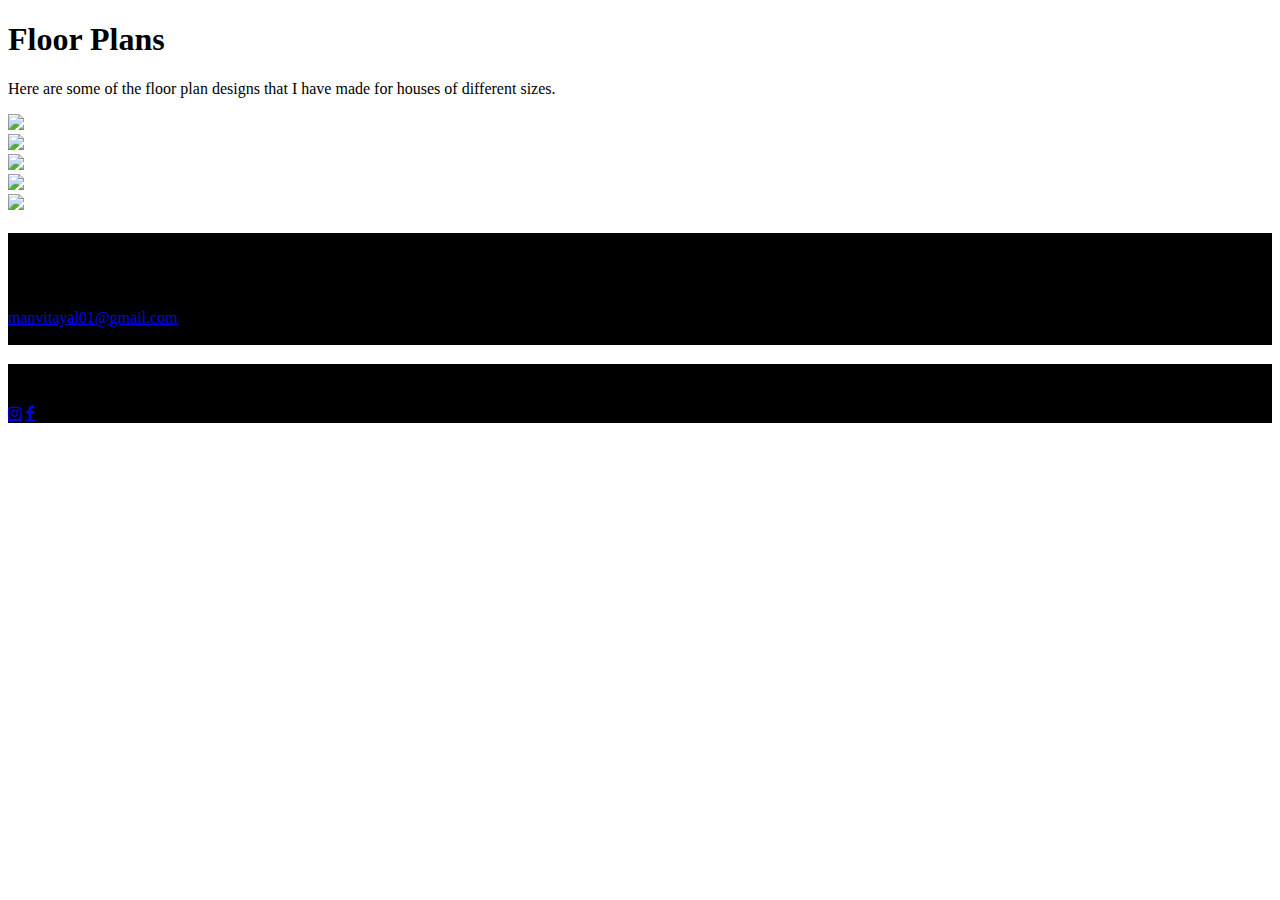
==== house plans.html @ 0ceb3de9 "initial commit" ====
<!DOCTYPE html>
<html>
<head>
<link rel="stylesheet" href="styles.css">
<link rel="stylesheet" href="https://fonts.googleapis.com/css2?family=Parisienne&display=swap">
<link rel="stylesheet" href="https://fonts.googleapis.com/css2?family=Jomolhari&display=swap">
<link rel="stylesheet" href="https://fonts.googleapis.com/css2?family=IBM+Plex+Sans:wght@500&display=swap">
<link rel="stylesheet" href="https://fonts.googleapis.com/css2?family=Quattrocento&display=swap">
<link href="https://fonts.googleapis.com/css2?family=Noto+Sans+JP:wght@300&display=swap" rel="stylesheet">
<link href="https://fonts.googleapis.com/css2?family=Noto+Sans+SC:wght@300&display=swap" rel="stylesheet">
<link rel="stylesheet" href="https://cdnjs.cloudflare.com/ajax/libs/font-awesome/4.7.0/css/font-awesome.min.css">
</head>
<body>
    <section1>
        <div class="span font1 text-wrapper">
        <h1>Floor Plans</h1>
        </div>
         <div class="overlay"></div>
        </section1>
        <p class="para1">Here are some of the floor plan designs that I have made for houses of different sizes.</p>
        <div class="row1">
            <div class="column">
                <div class="polaroid">
        <img src="C:\Users\ANIL TAYAL\Desktop\Images second attempt\210 dimz.png" style="width:100%"></div>
    </div>
        <div class="column">
            <div class="polaroid"><img src="C:\Users\ANIL TAYAL\Desktop\Images second attempt\Floor plan 211.png" style="width: 100%"></div></div>
    <div class="column"><div class="polaroid">
                <img src="C:\Users\ANIL TAYAL\Desktop\Images second attempt\Floor plan 220.png" style="width: 100%;">
            </div>
        </div></div>
        <div class="row2">
            <div class="column">
                <div class="polaroid">
                    <img src="C:\Users\ANIL TAYAL\Desktop\Images second attempt\Ground floor 321.png" style="width :100%;">
                </div>
            </div>
            <div class="column">
                <div class="polaroid">
                    <img src="C:\Users\ANIL TAYAL\Desktop\Images second attempt\First floor 321.png" style="width: 100%;">
                </div>
            </div>
        </div>
        <footer>
            <div class="row">
                <div class="footer">
                <div class="column1" style="background-color: #000;">
             <h3>Get In Touch</h3>
         <p1>Get in touch with me through my email or social media networks, be it for a friendly chat or for work propositions!
          <br>Email- <a href="mailto:manvitayal01@gmail.com"><div class="animation">manvitayal01@gmail.com</div></a><br></p1></div>
          <div class="column2" style="background-color: #000;">
         <h3>Social Networks</h3>
         <!-- Add font awesome icons -->
         <a href="https://www.instagram.com/manvi_tayal912/" class="fa fa-instagram"></a>
         <a href="https://www.facebook.com/Manvitayal912/" class="fa fa-facebook"></a>
     </div>
     </div>
            </div>
        </footer>
</body>
</html>
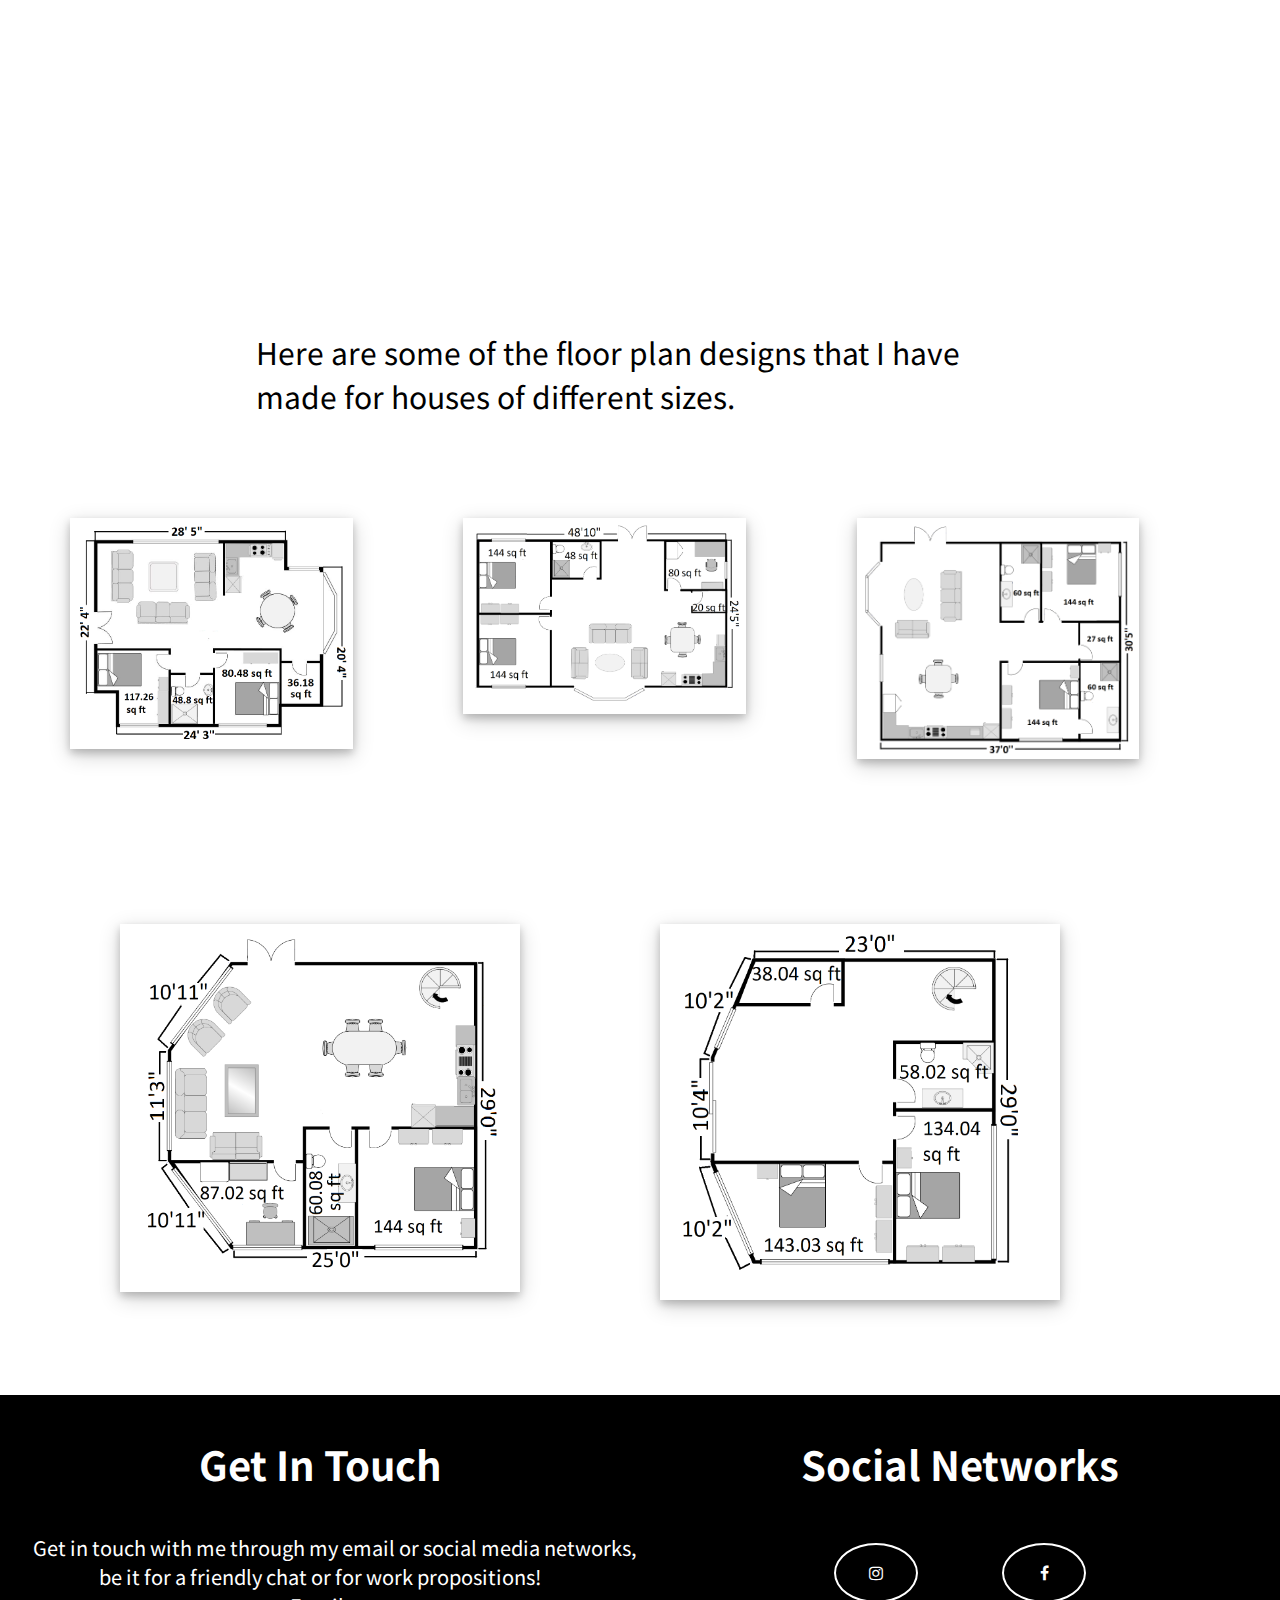
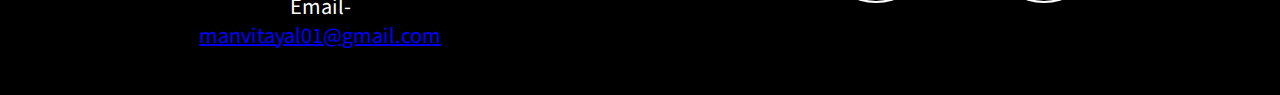
==== commit 4d9b6e3f: "fixed relative paths" ====
--- a/house plans.html
+++ b/house plans.html
@@ -21,23 +21,23 @@
         <div class="row1">
             <div class="column">
                 <div class="polaroid">
-        <img src="C:\Users\ANIL TAYAL\Desktop\Images second attempt\210 dimz.png" style="width:100%"></div>
+        <img src="Images second attempt/210 dimz.png" style="width:100%"></div>
     </div>
         <div class="column">
-            <div class="polaroid"><img src="C:\Users\ANIL TAYAL\Desktop\Images second attempt\Floor plan 211.png" style="width: 100%"></div></div>
+            <div class="polaroid"><img src="Images second attempt\Floor plan 211.png" style="width: 100%"></div></div>
     <div class="column"><div class="polaroid">
-                <img src="C:\Users\ANIL TAYAL\Desktop\Images second attempt\Floor plan 220.png" style="width: 100%;">
+                <img src="Images second attempt\Floor plan 220.png" style="width: 100%;">
             </div>
         </div></div>
         <div class="row2">
             <div class="column">
                 <div class="polaroid">
-                    <img src="C:\Users\ANIL TAYAL\Desktop\Images second attempt\Ground floor 321.png" style="width :100%;">
+                    <img src="Images second attempt\Ground floor 321.png" style="width :100%;">
                 </div>
             </div>
             <div class="column">
                 <div class="polaroid">
-                    <img src="C:\Users\ANIL TAYAL\Desktop\Images second attempt\First floor 321.png" style="width: 100%;">
+                    <img src="Images second attempt\First floor 321.png" style="width: 100%;">
                 </div>
             </div>
         </div>
--- a/styles.css
+++ b/styles.css
@@ -0,0 +1,276 @@
+body{
+    margin:0;
+}
+.box {
+    height: 400px;
+    width: 100%;
+    margin: 0px;
+    background-color:rgb(76, 149, 108);
+    text-align: center;
+    vertical-align: middle;
+    color: white;
+    font-size: 30px;
+}
+.span {
+    display:inline-block;
+    vertical-align: middle;
+}
+.container {
+    text-align: center;
+    font-size: 40px;
+    font-family: 'Noto Sans JP', sans-serif;
+}
+.font1 {
+    font-family: 'Quattrocento', serif;
+    font-size: 40px;
+    text-align: center;
+    vertical-align: middle;
+    color: white;
+    padding-top: 150px;
+    
+}
+h2 {
+    font-family: 'Noto Sans JP', sans-serif;
+    font-size: 30px;
+}
+section{
+    top:0;
+    margin: 0px;
+    width: 100%;
+    height: 500px;
+    background: url(https://data.1freewallpapers.com/download/night-city-buildings-aerial-view-dark-art-2560x1600.jpg);
+    background-size: cover;
+    position: relative;
+overflow: hidden;
+display: flex;
+justify-content: center;
+}
+.overlay{
+    position: absolute;
+    top: 0;
+    left:0;
+    width: 100%;
+    height: 100%;
+    background: rgba(3, 3, 3,0);
+}
+.text-wrapper{
+    position: relative;
+    text-align: center;
+    vertical-align: middle;
+    margin-right: auto;
+    margin-left: auto;
+}
+.text-wrapper h1{
+    text-align: center;
+    vertical-align: middle;
+    margin-right: auto;
+    margin-left: auto;
+
+}
+.para{
+    text-align: center;
+    font-family: 'Noto Sans JP', sans-serif;
+    font-size: 30px;
+    width: 60%;
+    margin-left: auto;
+    margin-right: auto;
+    
+
+}
+.btn{
+    border: none;
+    color: white;
+    padding: 15px 32px;
+    text-align: center;
+    text-decoration: none;
+    display: inline-block;
+    font-size: 16px;
+    margin: 4px 2px;
+    cursor: pointer;
+    font-size: 25px;
+}
+.center{
+    display: flex;
+    justify-content: center;
+}
+.btn1{
+    background-color: #000;
+}
+.column1 {
+    float: left;
+    width: 50%;
+    height: 300px;
+    text-align: center;
+}
+.column2 {
+    float: right;
+    width: 50%;
+    height: 300px;
+    text-align: center;
+}
+
+.row:after {
+    content: "";
+    display: table;
+    clear: both;
+    box-sizing: border-box;
+  }
+  .fa {
+    padding: 20px;
+    font-size: 100px;
+    width: 40px;
+    text-align: center;
+    text-decoration: none;
+    margin: 10px 40px;
+    border-radius: 50%;
+    align-self: center;
+  }
+  .fa:hover {
+    opacity: 0.7;
+}
+.fa-facebook {
+    background: #000;
+    color: white;
+    border: 2px solid white;
+    font-size: 200px;
+  }
+  .fa-instagram {
+    background: #000;
+    color: white;
+    border: 2px solid #fff;
+    font-size: 100px;
+  }
+  .footer{
+      color:#fff;
+  }
+  h3{
+      text-align: center;
+      font-size: 40px;
+      font-family: 'Noto Sans JP', sans-serif;
+  }
+  p1{
+      text-align: center;
+      vertical-align: middle;
+      font-size: 20px;
+      font-family: 'Noto Sans JP', sans-serif;
+     width: 50%; 
+     margin-left: auto;
+      margin-right: auto;
+      padding-top: 30px;
+      padding-left: 30px;
+  }
+  .center2{
+      font-size: 30px;
+      font-family: 'Noto Sans JP', sans-serif;
+      padding-left: 400px;
+      padding-bottom: 50px;
+  }
+  .icon{
+      border: none;
+      font-size: 100px;
+      width: 70%;
+      height: 100px;
+      padding-left: 200px;
+  }
+  .btn2{
+      font-size: 30px;
+      width: 40%;
+      height: 100px;
+      background-color: #fff;
+      color: black;
+      text-align: right;
+    
+      padding-right: 100px;
+      vertical-align: middle;
+      box-shadow: 0 8px 16px 0 rgba(0,0,0,0.2), 0 6px 20px 0 rgba(0,0,0,0.19);
+      border: none;
+      
+    
+  }
+  .img1{
+      width: 120px;
+      height: 68px;
+    
+  }
+  .center3{
+    font-size: 30px;
+    font-family: 'Noto Sans JP', sans-serif;
+    text-align: right;
+    padding-right: 400px;
+    padding-bottom: 50px;
+}
+.title{
+    font-family: 'Quattrocento', serif;
+    font-size: 40px;
+    text-align: center;
+    vertical-align: middle;
+    color: #000;
+    padding-top: 100px;
+    margin-right: auto;
+    margin-left: auto;
+}
+section1{
+    top:0;
+    margin: 0px;
+    width: 100%;
+    height: 300px;
+    background: url(https://data.1freewallpapers.com/download/night-city-buildings-aerial-view-dark-art-2560x1600.jpg);
+    background-size: cover;
+    position: relative;
+overflow: hidden;
+display: flex;
+justify-content: center;
+}
+.row1{
+    display: flex;
+    justify-content: center;
+    padding: 50px;
+}
+.column{
+    flex: 20%;
+    padding: 20px;
+    object-fit: cover;
+    max-width: 500px;
+   max-height: 500px;
+}
+
+div.polaroid{
+    width: 80%;
+background-color: #fff;
+box-shadow: 0 4px 8px 0 rgba(0,0,0,0.2), 0 6px 20px 0 rgba(0,0,0,0.19);
+margin-bottom: 25px;
+}
+.row2{
+    display: flex;
+    justify-content: center;
+    padding: 50px;
+}
+.para1{
+    text-align: left;
+    font-family: 'Noto Sans JP', sans-serif;
+    font-size: 30px;
+    width: 60%;
+    margin-left: auto;
+    margin-right: auto;
+    
+
+}
+.image{
+    display: block;
+    margin-left: auto;
+    margin-right: auto;
+    width: 50%;
+    padding-top: 40px;
+}
+.animation{
+    color: blue;
+    animation-name: changecolor;
+    animation-duration: 4s;
+    animation-iteration-count: infinite;
+}
+@keyframes changecolor{
+    from{color: blue;}
+    to{color: red;}
+}
+
+
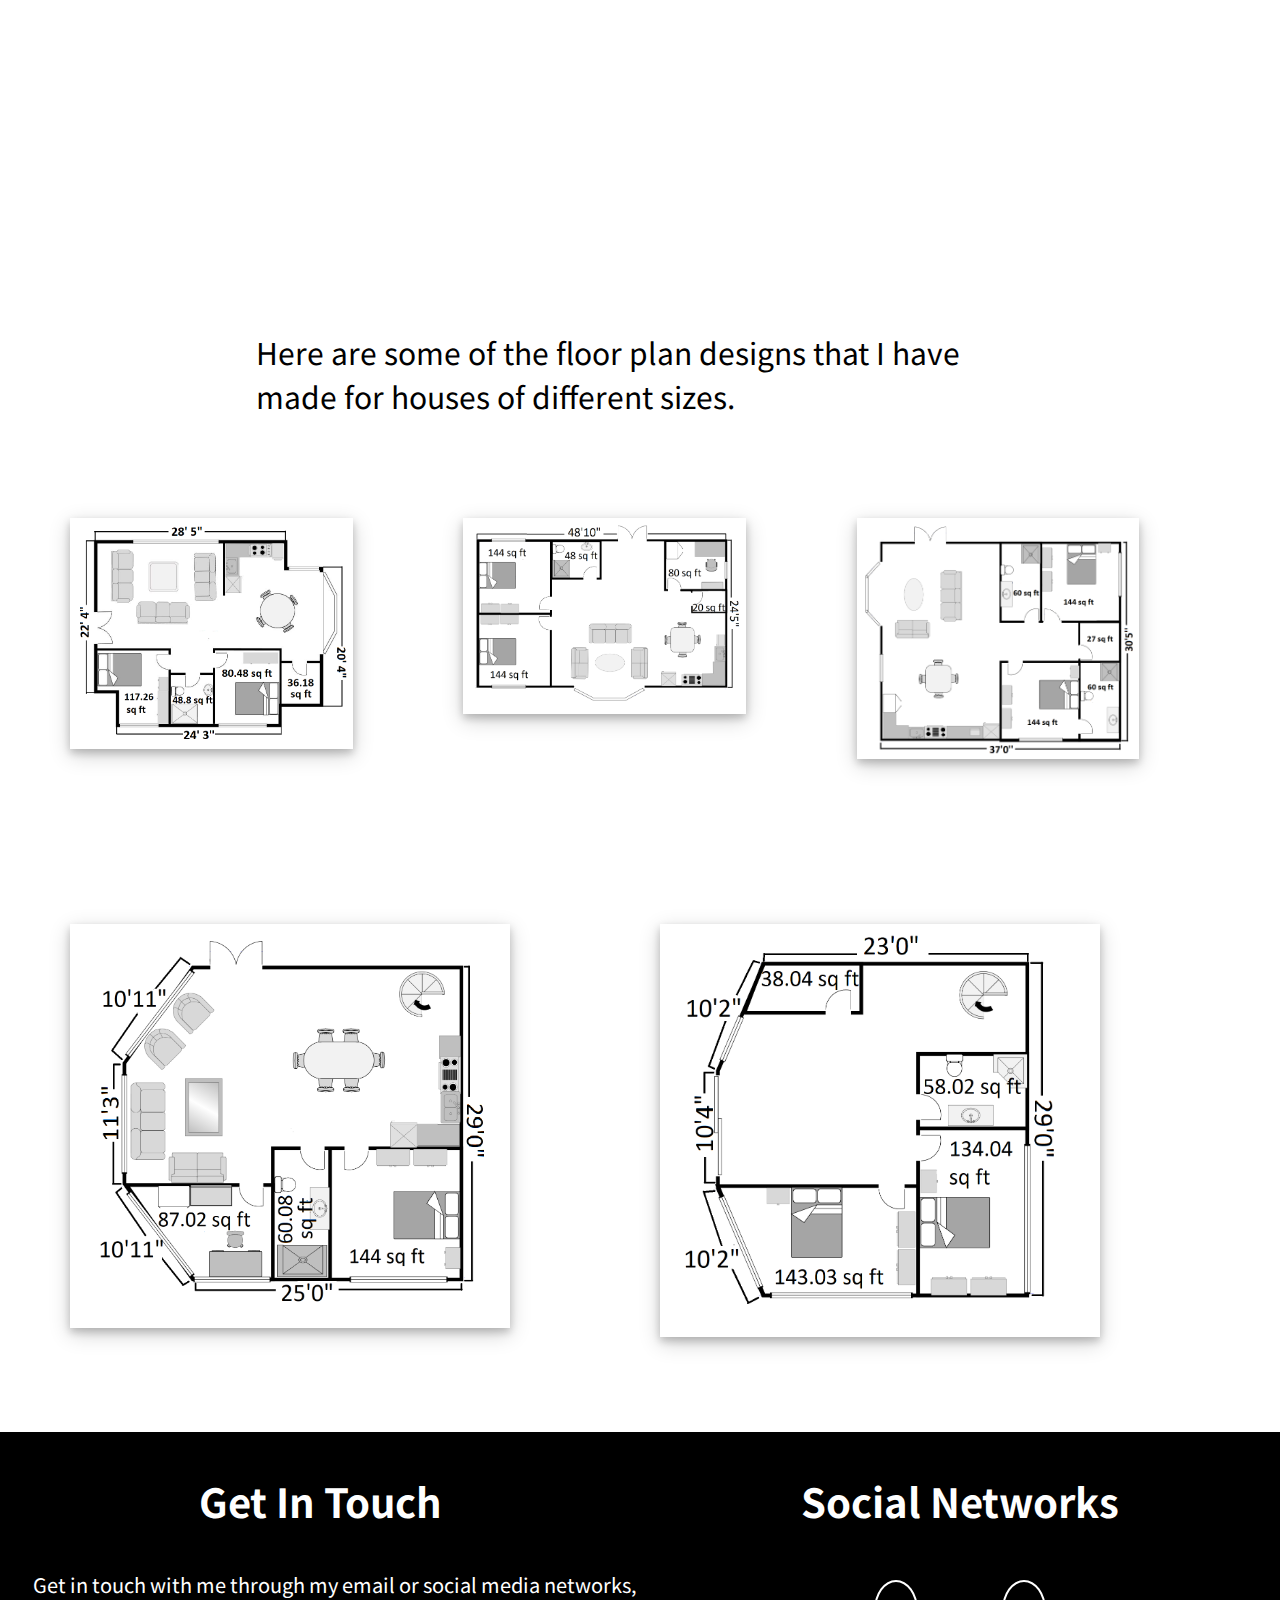
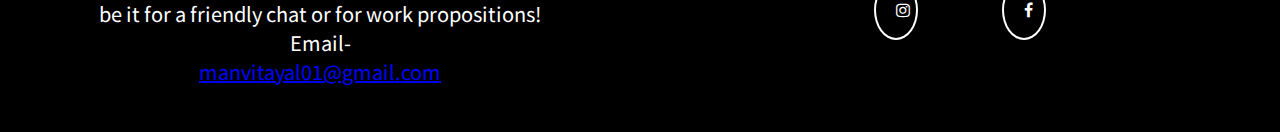
==== commit 925385e1: "fixed relative paths" ====
--- a/house plans.html
+++ b/house plans.html
@@ -1,6 +1,7 @@
 <!DOCTYPE html>
 <html>
 <head>
+    <meta name="viewport" content="width=device-width, initial-scale="1.0">
 <link rel="stylesheet" href="styles.css">
 <link rel="stylesheet" href="https://fonts.googleapis.com/css2?family=Parisienne&display=swap">
 <link rel="stylesheet" href="https://fonts.googleapis.com/css2?family=Jomolhari&display=swap">
@@ -11,6 +12,8 @@
 <link rel="stylesheet" href="https://cdnjs.cloudflare.com/ajax/libs/font-awesome/4.7.0/css/font-awesome.min.css">
 </head>
 <body>
+    <div class="page-container">
+        <div class="content-wrap">
     <section1>
         <div class="span font1 text-wrapper">
         <h1>Floor Plans</h1>
@@ -21,10 +24,10 @@
         <div class="row1">
             <div class="column">
                 <div class="polaroid">
-        <img src="Images second attempt/210 dimz.png" style="width:100%"></div>
+        <img src="Images second attempt/210 dimz.png" style="width: 100%;" ></div>
     </div>
         <div class="column">
-            <div class="polaroid"><img src="Images second attempt\Floor plan 211.png" style="width: 100%"></div></div>
+            <div class="polaroid"><img src="Images second attempt\Floor plan 211.png" style="width: 100%;"></div></div>
     <div class="column"><div class="polaroid">
                 <img src="Images second attempt\Floor plan 220.png" style="width: 100%;">
             </div>
@@ -57,5 +60,6 @@
      </div>
             </div>
         </footer>
+        </div></div>
 </body>
 </html>--- a/styles.css
+++ b/styles.css
@@ -1,3 +1,15 @@
+* {
+    box-sizing: border-box;
+}
+.page-container {
+    position: relative;
+    min-height: 100vh;
+  }
+.content-wrap {
+    padding-bottom: 300px;    /* Footer height */
+  }
+
+
 body{
     margin:0;
 }
@@ -142,6 +154,10 @@
   }
   .footer{
       color:#fff;
+      position: absolute;
+      bottom: 0px;
+      width: 100%;
+    
   }
   h3{
       text-align: center;
@@ -185,8 +201,10 @@
       box-shadow: 0 8px 16px 0 rgba(0,0,0,0.2), 0 6px 20px 0 rgba(0,0,0,0.19);
       border: none;
       
-    
-  }
+      
+     }
+    
+
   .img1{
       width: 120px;
       height: 68px;
@@ -225,13 +243,15 @@
     display: flex;
     justify-content: center;
     padding: 50px;
+    flex-wrap: wrap;
 }
 .column{
-    flex: 20%;
+    flex: 30%;
     padding: 20px;
     object-fit: cover;
-    max-width: 500px;
-   max-height: 500px;
+    max-width: 600px;
+   max-height: 600px;
+   width: 100%;
 }
 
 div.polaroid{
@@ -273,4 +293,32 @@
     to{color: red;}
 }
 
-
+ @media screen and (max-width: 414px){
+         .btn2{
+             font-size: 20rem;
+          width: 90%; 
+         }
+         .img1{
+             width: 34px;
+          height: 20px;
+ 
+         }
+         .row1 , .row2{
+             padding: 20px;
+         }
+         .column{
+             display: flex;
+             flex-wrap: wrap;
+             flex: 100%;
+             width: 100%;
+             min-width: 300px;
+        
+         }
+         .center2 {
+             padding-left: 50px;
+         }
+         .center3 {
+             padding-right: 50px;
+         }
+
+      }
